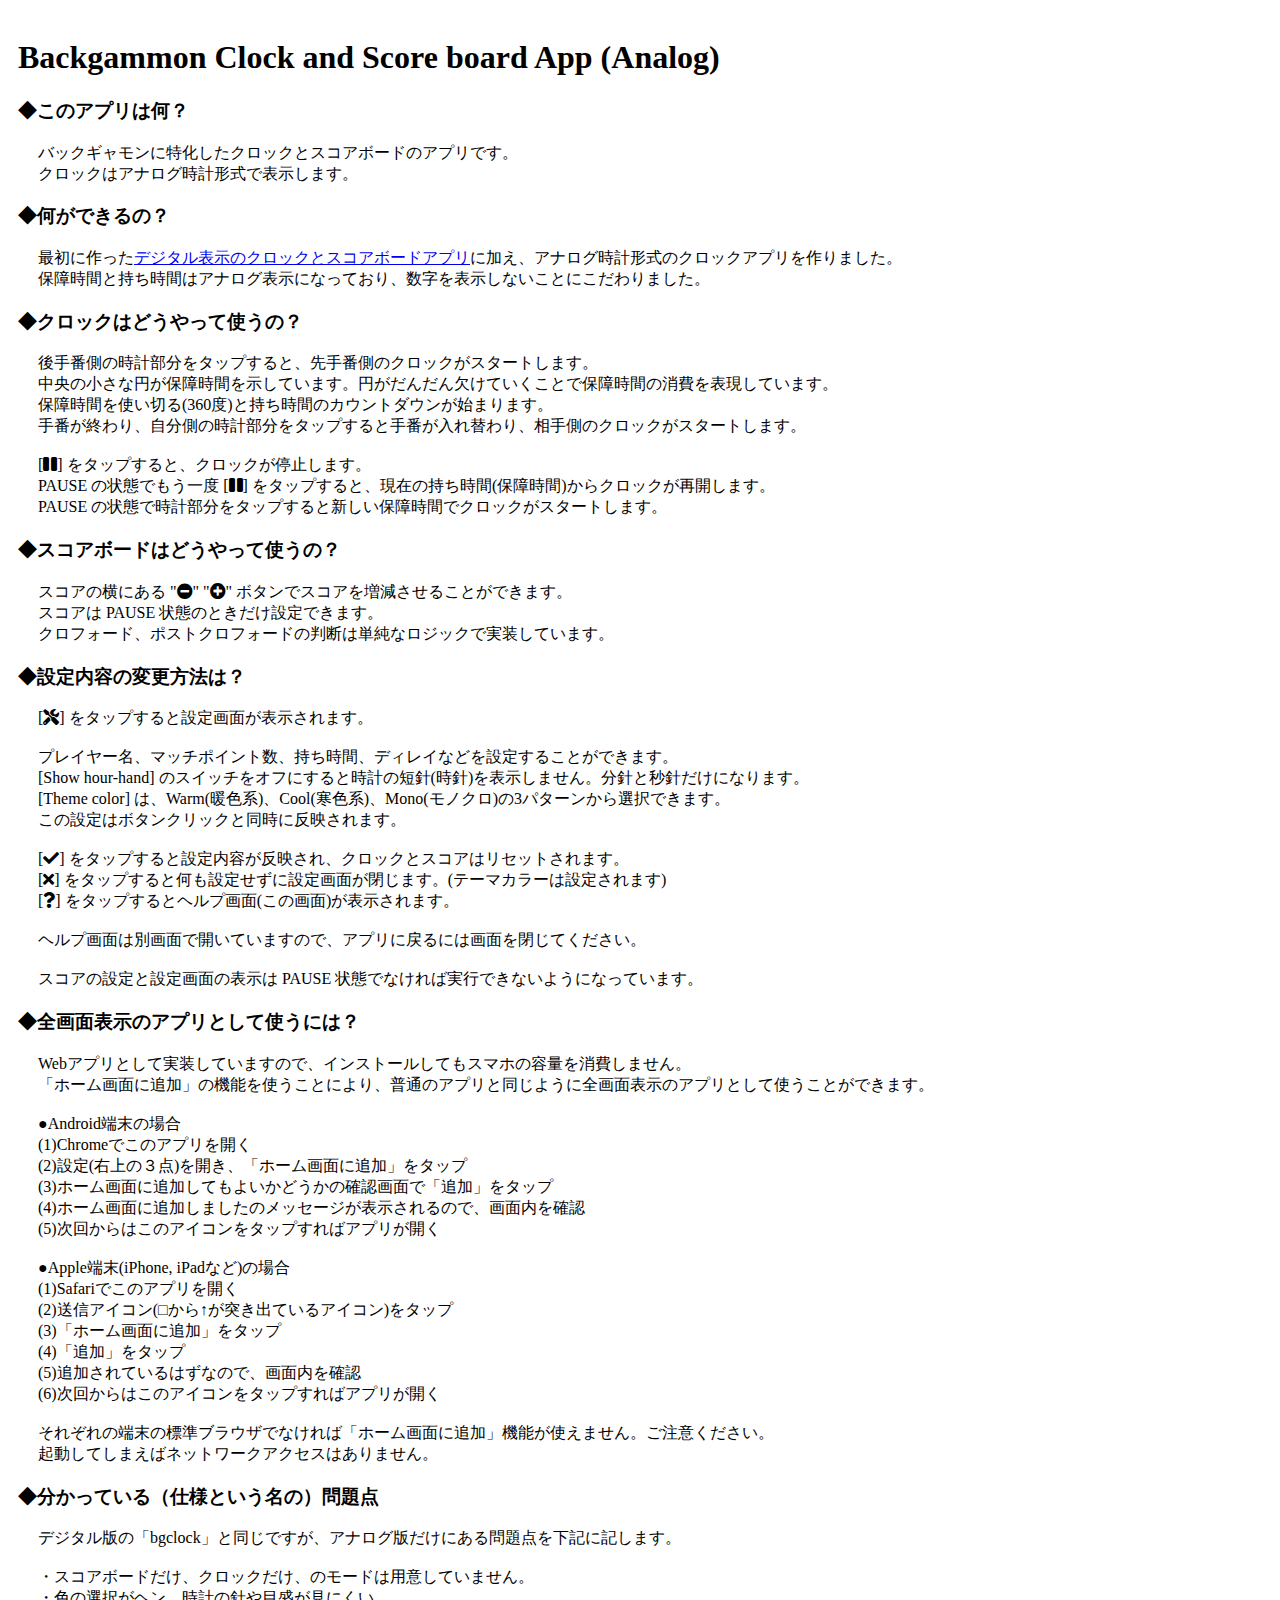
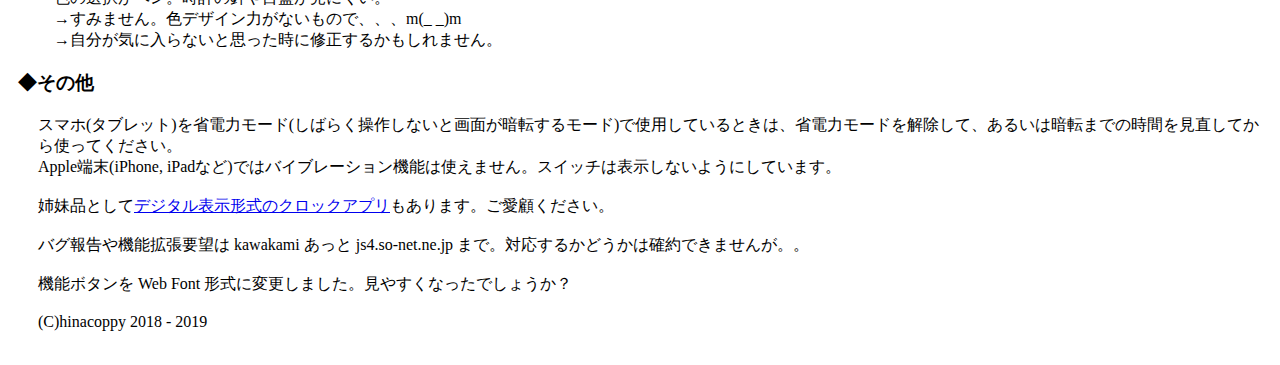
==== help.html @ 312d3f8a "Initial commit" ====
<!DOCTYPE html>
<html>
<head>
<meta charset="UTF-8">
<meta name="author" content="(C)hinacoppy 2018">
<link rel="stylesheet" href="css/fontawesome.all.min.css">
<title>bgclock-analog help</title>
<style>
body {
  padding: 10px;
}
.contents {
  padding-left: 20px;
}
</style>
</head>
<body>
<h1>Backgammon Clock and Score board App (Analog)</h1>

<h3>◆このアプリは何？</h3>

<p class="contents">
バックギャモンに特化したクロックとスコアボードのアプリです。<br>クロックはアナログ時計形式で表示します。
</p>

<h3>◆何ができるの？</h3>

<p class="contents">
最初に作った<a href="https://hinacoppy.github.io/bgclock/" target="_new">デジタル表示のクロックとスコアボードアプリ</a>に加え、アナログ時計形式のクロックアプリを作りました。<br>
保障時間と持ち時間はアナログ表示になっており、数字を表示しないことにこだわりました。<br>
</p>

<h3>◆クロックはどうやって使うの？</h3>

<p class="contents">
後手番側の時計部分をタップすると、先手番側のクロックがスタートします。<br>
中央の小さな円が保障時間を示しています。円がだんだん欠けていくことで保障時間の消費を表現しています。<br>
保障時間を使い切る(360度)と持ち時間のカウントダウンが始まります。<br>
手番が終わり、自分側の時計部分をタップすると手番が入れ替わり、相手側のクロックがスタートします。<br>
<br>
[<i class="fas fa-pause"></i>] をタップすると、クロックが停止します。<br>
PAUSE の状態でもう一度 [<i class="fas fa-pause"></i>] をタップすると、現在の持ち時間(保障時間)からクロックが再開します。<br>
PAUSE の状態で時計部分をタップすると新しい保障時間でクロックがスタートします。<br>
</p>

<h3>◆スコアボードはどうやって使うの？</h3>

<p class="contents">
スコアの横にある "<i class="fas fa-minus-circle"></i>" "<i class="fas fa-plus-circle"></i>" ボタンでスコアを増減させることができます。<br>
スコアは PAUSE 状態のときだけ設定できます。<br>
クロフォード、ポストクロフォードの判断は単純なロジックで実装しています。<br>
</p>

<h3>◆設定内容の変更方法は？</h3>

<p class="contents">
[<i class="fas fa-tools"></i>] をタップすると設定画面が表示されます。<br>
<br>
プレイヤー名、マッチポイント数、持ち時間、ディレイなどを設定することができます。<br>
[Show hour-hand] のスイッチをオフにすると時計の短針(時針)を表示しません。分針と秒針だけになります。<br>
[Theme color] は、Warm(暖色系)、Cool(寒色系)、Mono(モノクロ)の3パターンから選択できます。<br>
この設定はボタンクリックと同時に反映されます。<br>
<br>
[<i class="fas fa-check"></i>] をタップすると設定内容が反映され、クロックとスコアはリセットされます。<br>
[<i class="fas fa-times"></i>] をタップすると何も設定せずに設定画面が閉じます。(テーマカラーは設定されます)<br>
[<i class="fas fa-question"></i>] をタップするとヘルプ画面(この画面)が表示されます。<br>
<br>
ヘルプ画面は別画面で開いていますので、アプリに戻るには画面を閉じてください。<br>
<br>
スコアの設定と設定画面の表示は PAUSE 状態でなければ実行できないようになっています。<br>
</p>

<h3>◆全画面表示のアプリとして使うには？</h3>

<p class="contents">
Webアプリとして実装していますので、インストールしてもスマホの容量を消費しません。<br>
「ホーム画面に追加」の機能を使うことにより、普通のアプリと同じように全画面表示のアプリとして使うことができます。<br>
<br>
●Android端末の場合<br>
(1)Chromeでこのアプリを開く<br>
(2)設定(右上の３点)を開き、「ホーム画面に追加」をタップ<br>
(3)ホーム画面に追加してもよいかどうかの確認画面で「追加」をタップ<br>
(4)ホーム画面に追加しましたのメッセージが表示されるので、画面内を確認<br>
(5)次回からはこのアイコンをタップすればアプリが開く<br>
<br>
●Apple端末(iPhone, iPadなど)の場合<br>
(1)Safariでこのアプリを開く<br>
(2)送信アイコン(□から↑が突き出ているアイコン)をタップ<br>
(3)「ホーム画面に追加」をタップ<br>
(4)「追加」をタップ<br>
(5)追加されているはずなので、画面内を確認<br>
(6)次回からはこのアイコンをタップすればアプリが開く<br>
<br>
それぞれの端末の標準ブラウザでなければ「ホーム画面に追加」機能が使えません。ご注意ください。<br>
起動してしまえばネットワークアクセスはありません。<br>
</p>

<h3>◆分かっている（仕様という名の）問題点</h3>

<p class="contents">
デジタル版の「bgclock」と同じですが、アナログ版だけにある問題点を下記に記します。<br>
<br>
・スコアボードだけ、クロックだけ、のモードは用意していません。<br>
・色の選択がヘン。時計の針や目盛が見にくい。<br>
&emsp;→すみません。色デザイン力がないもので、、、m(_ _)m<br>
&emsp;→自分が気に入らないと思った時に修正するかもしれません。<br>
</p>

<h3>◆その他</h3>

<p class="contents">
スマホ(タブレット)を省電力モード(しばらく操作しないと画面が暗転するモード)で使用しているときは、省電力モードを解除して、あるいは暗転までの時間を見直してから使ってください。<br>
Apple端末(iPhone, iPadなど)ではバイブレーション機能は使えません。スイッチは表示しないようにしています。<br>
<br>
姉妹品として<a href="https://hinacoppy.github.io/bgclock-fa/" target="_new">デジタル表示形式のクロックアプリ</a>もあります。ご愛顧ください。<br>
<br>
バグ報告や機能拡張要望は kawakami あっと js4.so-net.ne.jp まで。対応するかどうかは確約できませんが。。<br>
<br>
機能ボタンを Web Font 形式に変更しました。見やすくなったでしょうか？<br>
<br>
(C)hinacoppy 2018 - 2019<br>
</p>
</body>
</html>
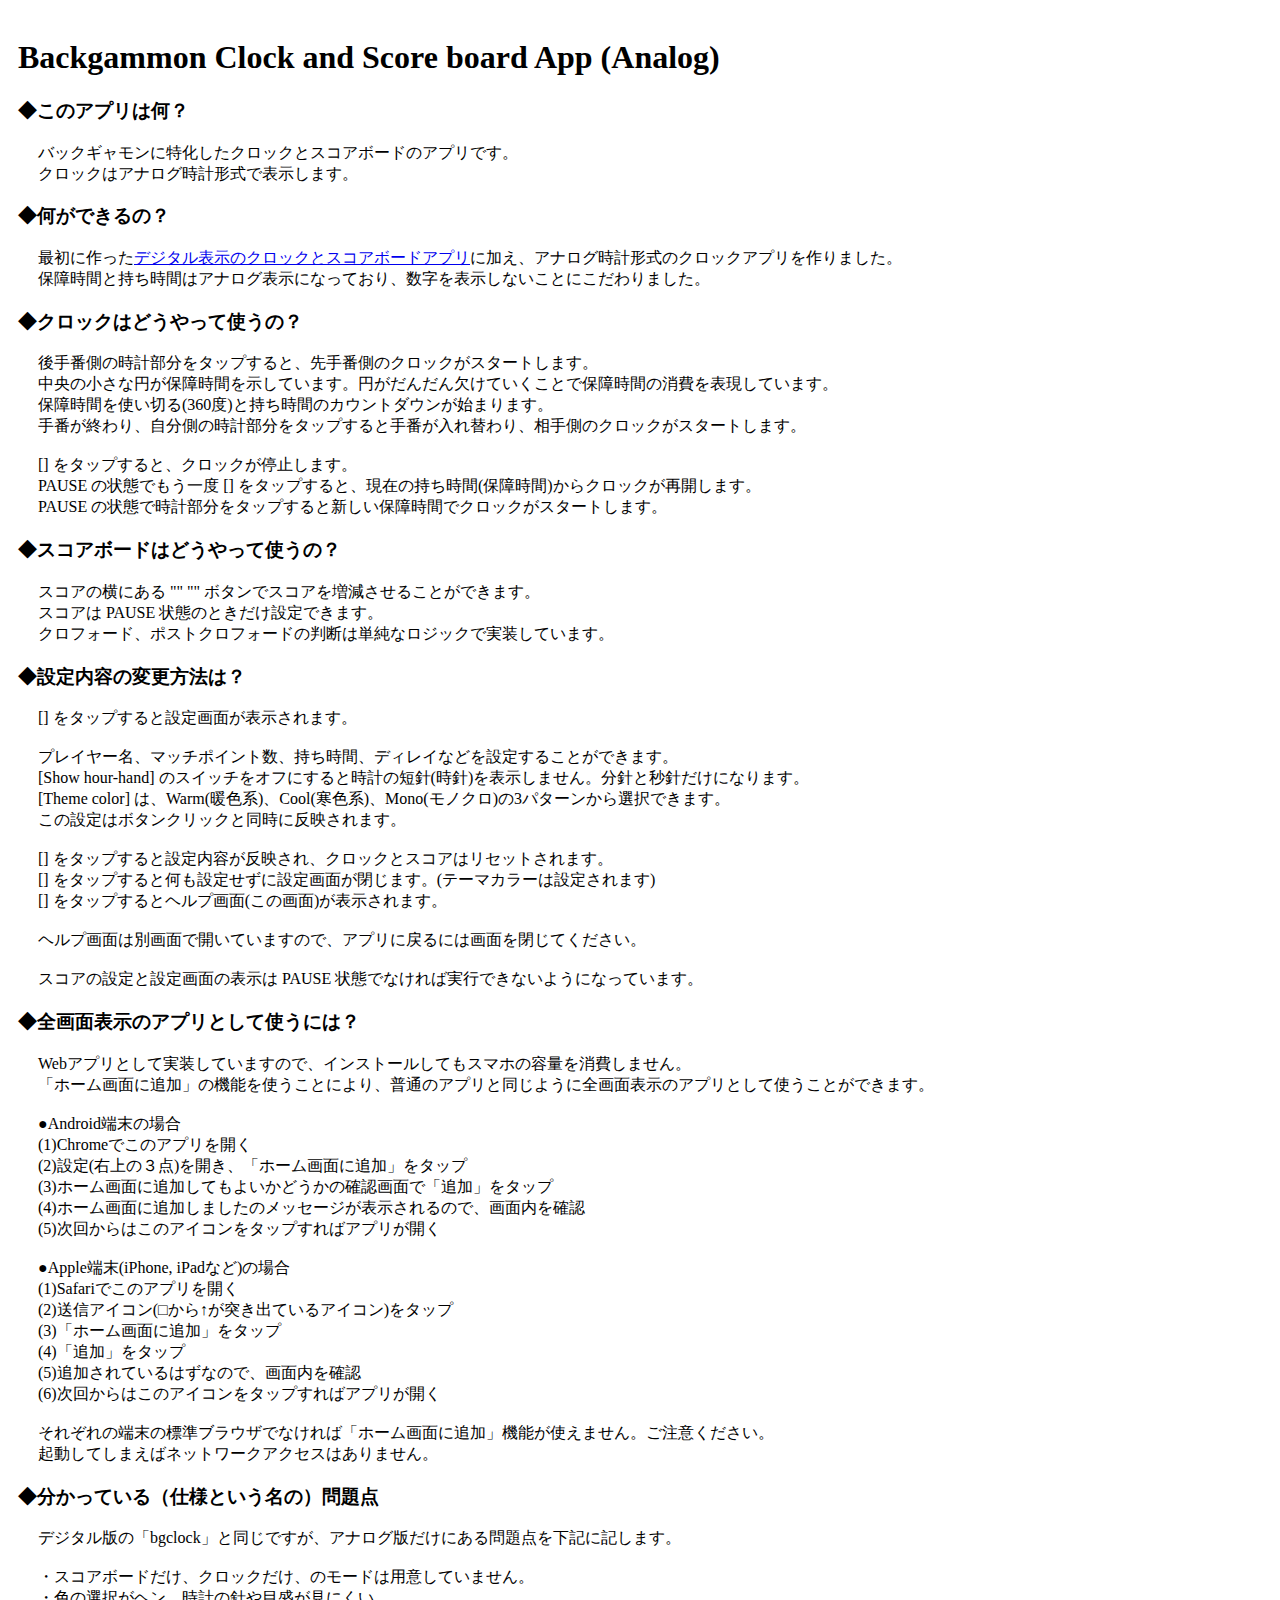
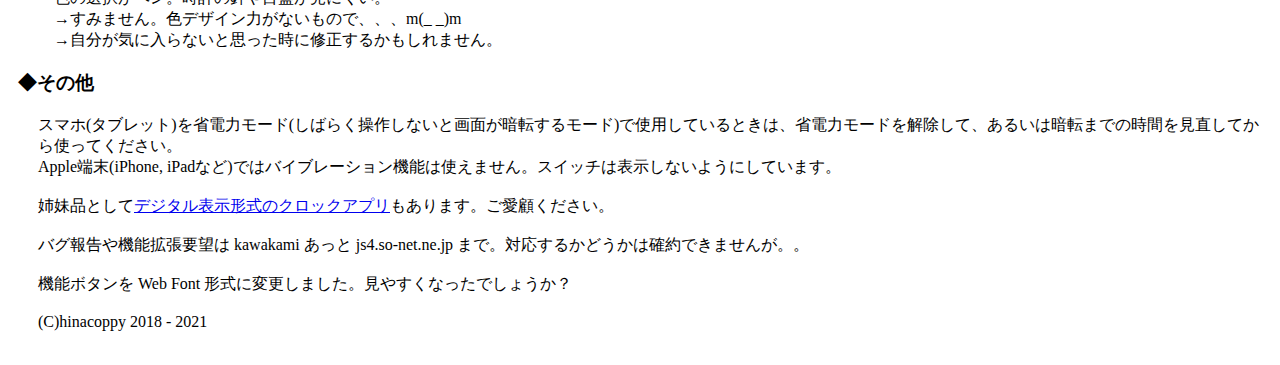
==== commit 53b6c442: "change fontawesome css to js" ====
--- a/help.html
+++ b/help.html
@@ -2,8 +2,7 @@
 <html>
 <head>
 <meta charset="UTF-8">
-<meta name="author" content="(C)hinacoppy 2018">
-<link rel="stylesheet" href="css/fontawesome.all.min.css">
+<meta name="author" content="(C)hinacoppy 2018 - 2021">
 <title>bgclock-analog help</title>
 <style>
 body {
@@ -118,7 +117,8 @@
 <br>
 機能ボタンを Web Font 形式に変更しました。見やすくなったでしょうか？<br>
 <br>
-(C)hinacoppy 2018 - 2019<br>
+(C)hinacoppy 2018 - 2021<br>
 </p>
+<script src="/js/fontawesome-all.min.js"></script>
 </body>
 </html>
